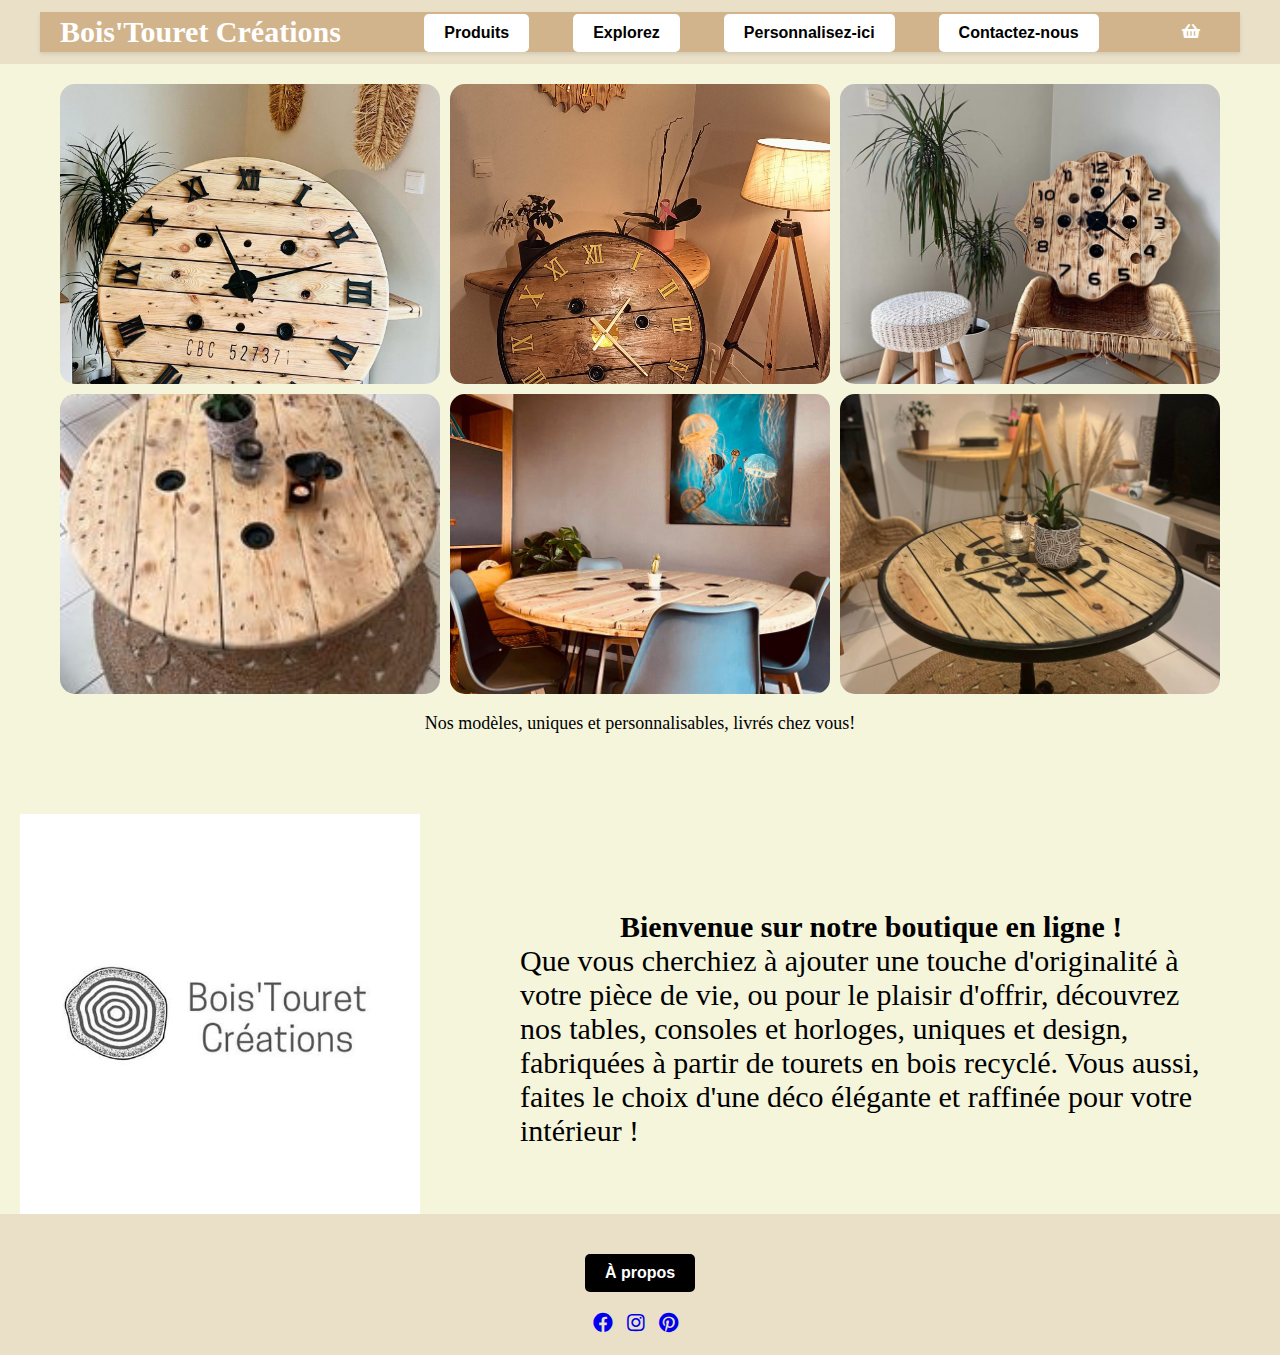
==== index.html @ 1bfc6e1e "depot de ma vitrine" ====
<!DOCTYPE html>
<html lang="fr">
<head>
    <meta charset="UTF-8">
    <meta name="viewport" content="width=device-width, initial-scale=1.0">
    <title>Bois'Touret Créations</title>
    <link rel="stylesheet" href="styles.css"> 
    <link rel="stylesheet" href="https://cdnjs.cloudflare.com/ajax/libs/font-awesome/5.15.4/css/all.min.css">
</head>
<body>
    <header>
        <div class="header-container">
            <h1>Bois'Touret Créations</h1>
            <nav>
                <ul>
                    <li></li> <button onclick="window.location.href='produits.html'">Produits</button>
                    <li></li> <button onclick="window.location.href='explorer.html'">Explorez</button>
                    <li></li> <button onclick="window.location.href='personnalisation.html'">Personnalisez-ici</button>
                    <li></li><button onclick="window.location.href='contact.html'">Contactez-nous</button>
                </ul>
            </nav>
            <div class="panier-container">
                <a href="panier.html"><i class="fas fa-shopping-basket"></i></a>
            </div>
        </div>
    </header>

    <div class="background-images">
        <div class="background-image H1" onclick="viewImage('image-back/H1.jpg')"></div>
        <div class="background-image H2" onclick="viewImage('image-back/H2.jpg')"></div>
        <div class="background-image H4" onclick="viewImage('image-back/H4.jpg')"></div>
        <div class="background-image T1" onclick="viewImage('image-back/T1.jpg')"></div>
        <div class="background-image T2" onclick="viewImage('image-back/T2.jpg')"></div>
        <div class="background-image T3" onclick="viewImage('image-back/T3.jpg')"></div>
    </div>

    <div class="image-description-container">
        <p class="image-description">Nos modèles, uniques et personnalisables, livrés chez vous!</p>
    </div>


    <div class="logo-container">
        <img src="logo/logoo.jpg" alt="Logo">
        <div class="welcome-message">
            <h1 class="welcome-message">Bienvenue sur notre boutique en ligne !</h1>
            <p>Que vous cherchiez à ajouter une touche d'originalité à votre pièce de vie, ou pour le plaisir d'offrir, découvrez nos tables, consoles et horloges, uniques et design, fabriquées à partir de tourets en bois recyclé. Vous aussi, faites le choix d'une déco élégante et raffinée pour votre intérieur !</p>
        </div>
    </div>      

    <footer>
        <div class="footer-container">
            <button onclick="window.location.href='a_propos.html'">À propos</button>
        </div>
        <div class="footer-container">
            <div class="social-icons">
                <a href="https://facebook.com/boistouretcreations" target="_blank"><i class="fab fa-facebook"></i></a>
                <a href="https://instagram.com/boistouretcreations" target="_blank"><i class="fab fa-instagram"></i></a>
                <a href="https://www.pinterest.fr/boistouretcreations/" target="_blank"><i class="fab fa-pinterest"></i></a>
            </div>
        </div>
    </footer>

    <script>
        function viewImage(imageUrl) {
            window.open(imageUrl, '_blank');
        }
    </script>
</body>
</html>
---- styles.css ----
* {
  margin: 0;
  padding: 0;
  box-sizing: border-box;
}

body {
  
  background-color: #F5F5DC;
}

header {
  background-color:  #EAE0C8;
  color: #fff;
  padding: 12px 0;
}

.header-container {
  display: flex;
  justify-content: space-between;
  align-items: center;
  max-width: 1200px;
  margin: 0 auto;
  padding: 0 20px;
  box-shadow: 0px 2px 4px rgba(0, 0, 0, 0.1);
  background-color: #D2B48C;
}

header ul button {
  background-color: white;
  color: black; 
  padding: 10px 20px;
  border: none;
  border-radius: 5px;
  font-size: 16px;
  cursor: pointer;
  transition: background-color 0.3s;
  font-weight: bold;
  font-family: 'Roboto', sans-serif;
  margin-right: 20px;
  margin-top: 2px;
}

header ul button:hover {
  background-color: #45a049;
}


h1 {
  font-size: 30px;
}

nav ul {
  list-style-type: none;
}

nav ul li {
  display: inline;
  margin-right: 20px;
}

nav ul li a {
  color: #fff;
  text-decoration: none;
  font-size: 18px;
}

.logo-container {
  display: flex;
  align-items: center;
  justify-content: space-between;
  max-width: 1200px;
  padding: 0 20px;
  padding-right: 0px;
  margin-top: 100px
}

.logo-container img {
  width: 50%;
  height: 400px;
}

.welcome-message {
  text-align: left;
  padding-left: 100px;
  color: #000;
  font-size: 30px;
  margin-top: 20px;
}

.welcome-message p {
  margin-bottom: 10px;
  margin: top 20px; ;
}

footer {
  color: #e8dcdc;
  text-align: center;
  background-color: #EAE0C8;
  padding: 20px 0;
}

.social-icons a {
  text-decoration: none;
  font-size: 20px;
  margin-right: 10px;
}

.social-icons {
  margin-top: 20px;
}

.social-icons a.facebook {
  color: #3b5998;
}

.social-icons a.instagram {
  color: #e4405f;
}

.social-icons a.pinterest {
  color: #bd081c;
}


.background-images {
  display: grid;
  grid-template-columns: repeat(3, 1fr);
  gap: 10px;
  padding: 20px;
  max-width: 1200px;
  margin: 0 auto;
}

.background-image {
  width: 100%;
  height: 300px;
  background-size: cover;
  background-position: center;
  border-radius: 15px;
  cursor: pointer;
  transition: transform 0.3s ease;
}

.background-image:hover {
  transform: scale(1.1);
}

.background-image.H1 {
  background-image: url('image-back/H1.jpg');
}

.background-image.H2 {
  background-image: url('image-back/H2.jpg');
}

.background-image.H4 {
  background-image: url('image-back/H4.jpg');
}

.background-image.T1 {
  background-image: url('image-back/T1.jpg');
}

.background-image.T2 {
  background-image: url('image-back/T2.jpg');
}
.background-image.T3 {
  background-image: url('image-back/T3.jpg');
}

.image-description-container {
  position: relative;
  text-align: center;
  margin-top: 20px;
}

.image-description {
  position: absolute;
  bottom: 0;
  left: 50%;
  transform: translateX(-50%);
  color: black;
  font-size: 18px;
}

.panier-container {
  display: flex;
  align-items: center;
  margin-right: 20px;
}

.panier-container a {
  text-decoration: none;
  color: inherit;
}

.image-grid {
  display: flex;
  flex-wrap: wrap;
  justify-content:left;
  gap: 20px;
}

.image-grid img {
  width: 300px;
  height: auto;
}

.panier-containerr {
  position: fixed;
  top: 20px;
  right: 20px;
}

.panier-link {
  color: rgb(244, 240, 240);
  font-size: 24px;
  text-decoration: none;
}

.cart-container {
  margin-bottom: 3.125rem;
  font-size: 2.1875rem;
  padding-top: 30px;
}

#cart-items {
  box-shadow: 0px 2px 4px rgba(243, 241, 241, 0.1);
  padding: 20px;
}

button {
  margin-top: 20px;
  padding: 10px 20px;
  font-size: 16px;
  font-weight: bold;
  background-color: black;
  color: white;
  border: none;
  border-radius: 5px;
  cursor: pointer;
  transition: background-color 0.3s;
}

button:hover {
  background-color: #45a049;
}
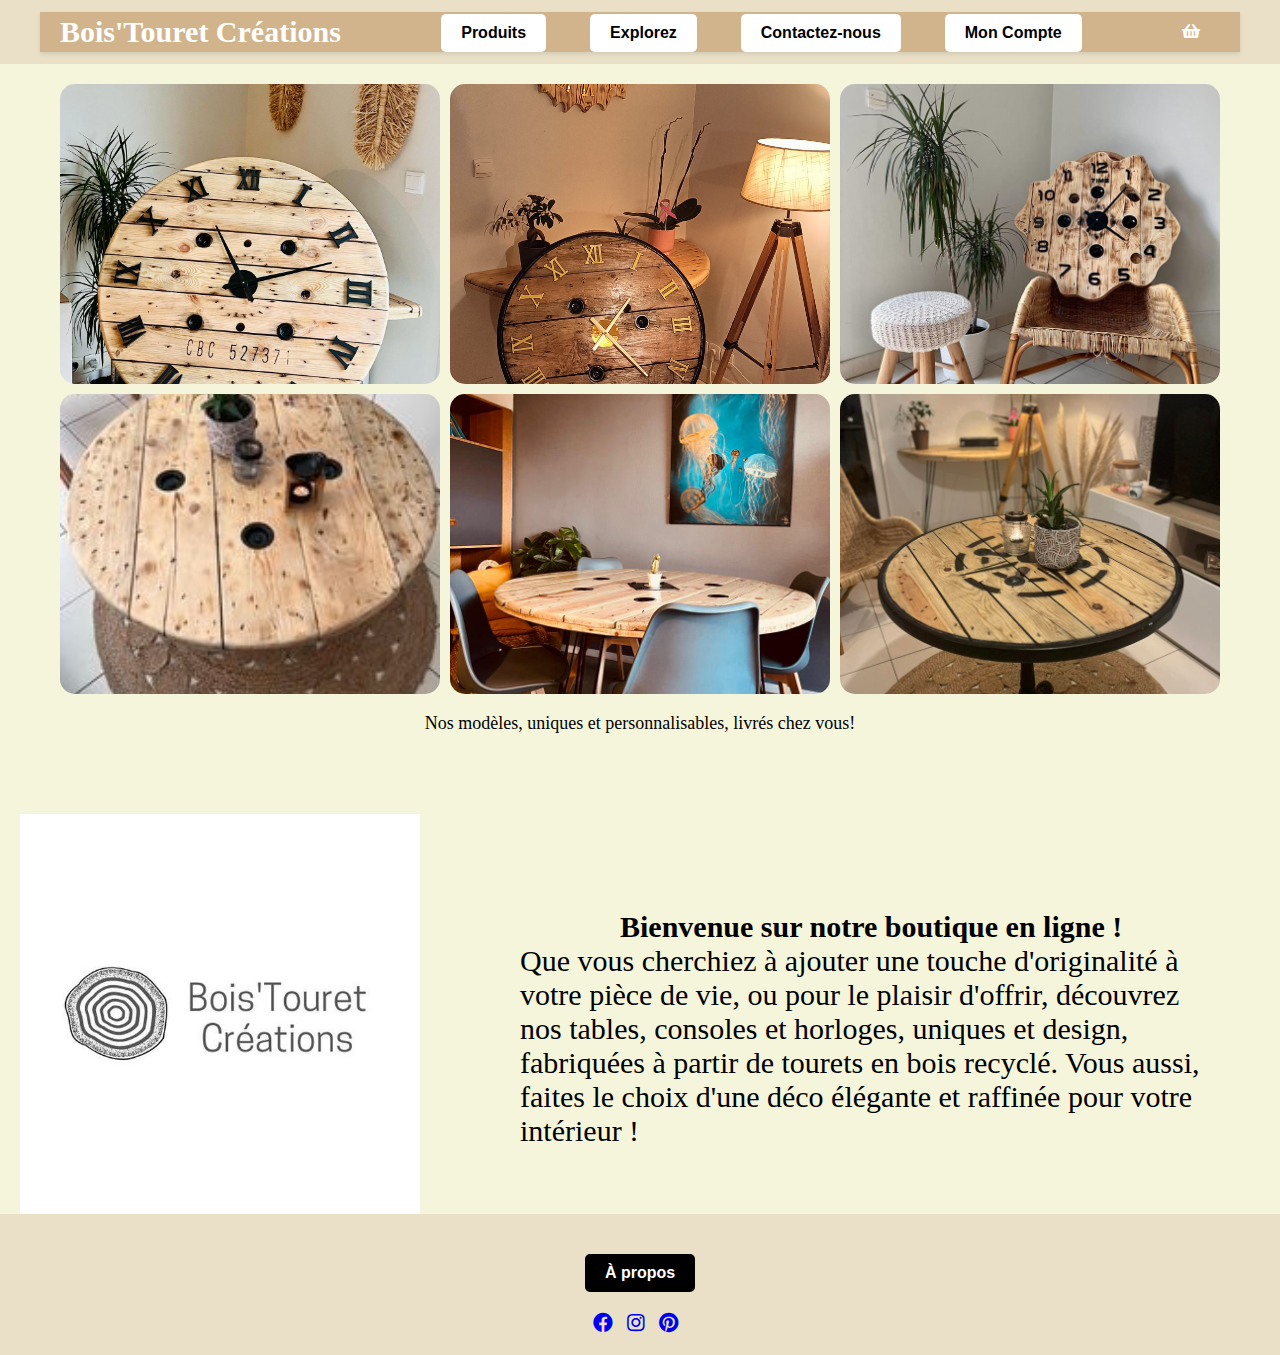
==== commit 2a483cd9: "mise à jour" ====
--- a/index.html
+++ b/index.html
@@ -15,8 +15,8 @@
                 <ul>
                     <li></li> <button onclick="window.location.href='produits.html'">Produits</button>
                     <li></li> <button onclick="window.location.href='explorer.html'">Explorez</button>
-                    <li></li> <button onclick="window.location.href='personnalisation.html'">Personnalisez-ici</button>
                     <li></li><button onclick="window.location.href='contact.html'">Contactez-nous</button>
+                    <li></li><button onclick="window.location.href='mon_compte.html'">Mon Compte</button>
                 </ul>
             </nav>
             <div class="panier-container">
